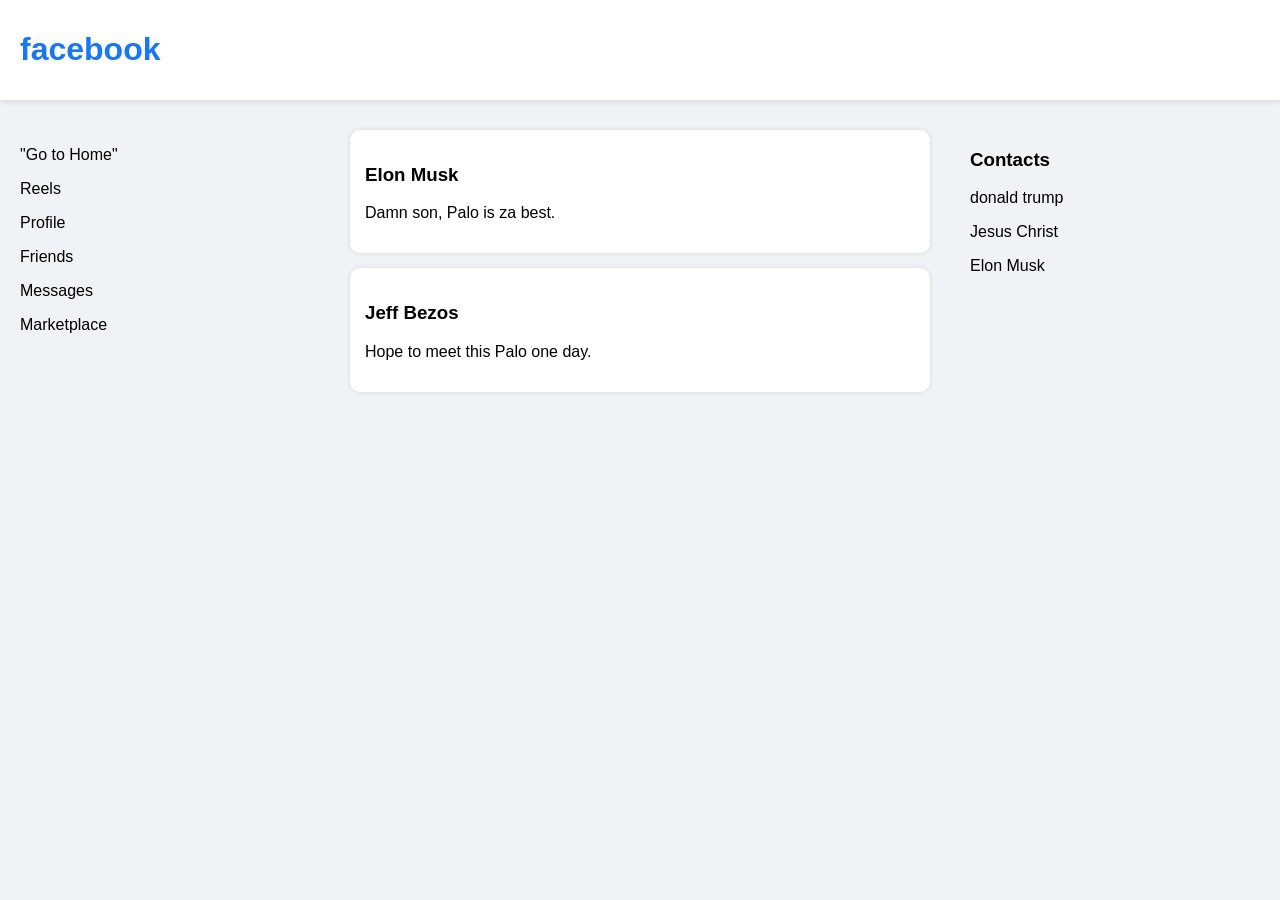
==== home.html @ 2633abd8 "Add files via upload" ====
<!DOCTYPE html>
<html>
<head>
<title>Facebook Home</title>
<link rel="stylesheet" href="home.css">
</head>

<body>

<div class="navbar">
<h1>facebook</h1>
</div>

<div class="main">

<div class="left">
    <p>"Go to Home"</p>
    <p>Reels</p>
<p>Profile</p>
<p>Friends</p>
<p>Messages</p>
<p>Marketplace</p>
</div>

<div class="feed">
<div class="post">
<h3>Elon Musk</h3>
<p>Damn son, Palo is za best.</p>
</div>

<div class="post">
<h3>Jeff Bezos</h3>
<p>Hope to meet this Palo one day.</p>
</div>
</div>

<div class="right">
<h3>Contacts</h3>
<p>donald trump</p>
<p>Jesus Christ</p>
<p>Elon Musk</p>
</div>

</div>

</body>
</html>
---- home.css ----
body{
margin:0;
font-family:Arial, Helvetica, sans-serif;
background:#f0f2f5;
}

.navbar{
background:white;
padding:10px 20px;
box-shadow:0 2px 5px rgba(0,0,0,0.1);
}

.navbar h1{
color:#1877f2;
}

.main{
display:flex;
margin-top:10px;
}

.left{
width:25%;
padding:20px;
}

.feed{
width:50%;
padding:20px;
}

.right{
width:25%;
padding:20px;
}

.post{
background:white;
padding:15px;
margin-bottom:15px;
border-radius:10px;
box-shadow:0 0 5px rgba(0,0,0,0.1);
}
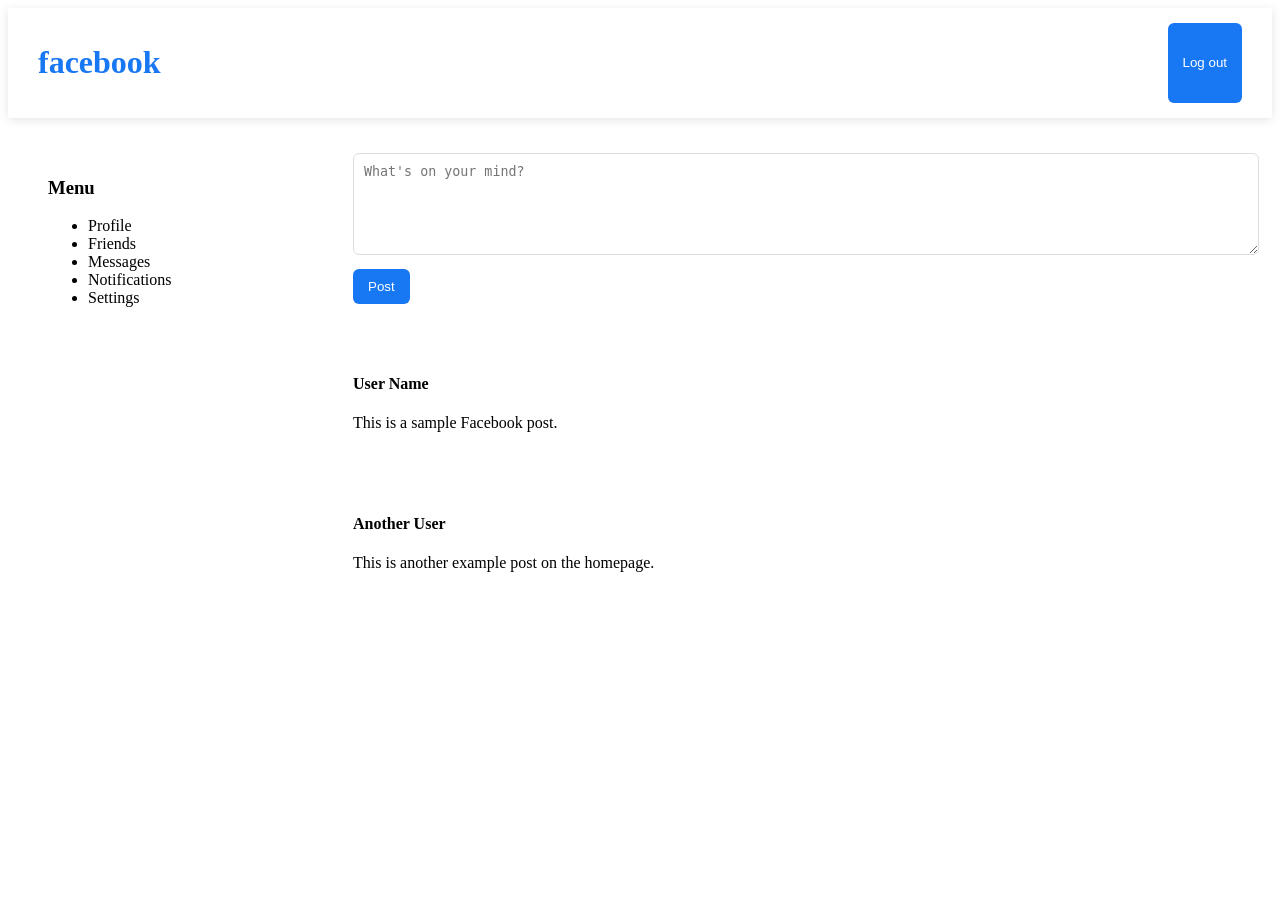
==== commit 9c16d8f0: "Add files via upload" ====
--- a/home.html
+++ b/home.html
@@ -1,47 +1,51 @@
 <!DOCTYPE html>
-<html>
+<html lang="en">
 <head>
-<title>Facebook Home</title>
-<link rel="stylesheet" href="home.css">
+  <meta charset="UTF-8">
+  <title>Facebook - Home</title>
+  <link rel="stylesheet" href="style.css">
 </head>
-
 <body>
 
-<div class="navbar">
-<h1>facebook</h1>
-</div>
+<header class="topbar">
+  <h1 class="logo-small">facebook</h1>
+  <button class="logout" onclick="logout()">Log out</button>
+</header>
 
-<div class="main">
+<div class="home-container">
 
-<div class="left">
-    <p>"Go to Home"</p>
-    <p>Reels</p>
-<p>Profile</p>
-<p>Friends</p>
-<p>Messages</p>
-<p>Marketplace</p>
-</div>
+  <div class="sidebar">
+    <h3>Menu</h3>
+    <ul>
+      <li>Profile</li>
+      <li>Friends</li>
+      <li>Messages</li>
+      <li>Notifications</li>
+      <li>Settings</li>
+    </ul>
+  </div>
 
-<div class="feed">
-<div class="post">
-<h3>Elon Musk</h3>
-<p>Damn son, Palo is za best.</p>
-</div>
+  <div class="feed">
 
-<div class="post">
-<h3>Jeff Bezos</h3>
-<p>Hope to meet this Palo one day.</p>
-</div>
-</div>
+    <div class="post-box">
+      <textarea placeholder="What's on your mind?"></textarea>
+      <button>Post</button>
+    </div>
 
-<div class="right">
-<h3>Contacts</h3>
-<p>donald trump</p>
-<p>Jesus Christ</p>
-<p>Elon Musk</p>
-</div>
+    <div class="post">
+      <h4>User Name</h4>
+      <p>This is a sample Facebook post.</p>
+    </div>
+
+    <div class="post">
+      <h4>Another User</h4>
+      <p>This is another example post on the homepage.</p>
+    </div>
+
+  </div>
 
 </div>
 
+<script src="script.js"></script>
 </body>
-</html>
+</html>
--- a/style.css
+++ b/style.css
@@ -0,0 +1,197 @@
+<style>
+body {
+  margin: 0;
+  font-family: Arial, Helvetica, sans-serif;
+  background: #f0f2f5;
+}
+
+/* LOGIN PAGE */
+.container {
+  display: flex;
+  justify-content: center;
+  align-items: center;
+  height: 100vh;
+  gap: 60px;
+}
+
+.logo {
+  color: #1877f2;
+  font-size: 60px;
+  margin: 0;
+}
+
+.tagline {
+  font-size: 24px;
+  width: 400px;
+}
+
+.login-box {
+  background: white;
+  padding: 25px;
+  width: 350px;
+  border-radius: 10px;
+  box-shadow: 0 4px 15px rgba(0,0,0,0.1);
+}
+
+.login-box input {
+  width: 100%;
+  padding: 12px;
+  margin-bottom: 10px;
+  border: 1px solid #ddd;
+  border-radius: 6px;
+}
+
+.login-btn {
+  width: 100%;
+  padding: 12px;
+  background: #1877f2;
+  color: white;
+  border: none;
+  border-radius: 6px;
+  font-size: 16px;
+  font-weight: bold;
+}
+
+.forgot {
+  display: block;
+  text-align: center;
+  margin-top: 10px;
+  color: #1877f2;
+  text-decoration: none;
+}
+
+.create-btn {
+  width: 100%;
+  padding: 12px;
+  background: #42b72a;
+  color: white;
+  border: none;
+  border-radius: 6px;
+  font-size: 16px;
+  font-weight: bold;
+}
+
+/* SIGNUP PAGE */
+.signup-container {
+  display: flex;
+  justify-content: center;
+  align-items: center;
+  height: 100vh;
+}
+
+.signup-box {
+  background: white;
+  padding: 30px;
+  width: 400px;
+  border-radius: 10px;
+  box-shadow: 0 4px 15px rgba(0,0,0,0.1);
+}
+
+.logo-center {
+  color: #1877f2;
+  text-align: center;
+}
+
+.row {
+  display: flex;
+  gap: 10px;
+}
+
+.signup-box input {
+  width: 100%;
+  padding: 10px;
+  margin-bottom: 10px;
+  border: 1px solid #ddd;
+  border-radius: 6px;
+}
+
+.signup-btn {
+  width: 100%;
+  padding: 12px;
+  background: #42b72a;
+  color: white;
+  border: none;
+  border-radius: 6px;
+  font-size: 16px;
+  font-weight: bold;
+}
+
+.gender {
+  display: flex;
+  gap: 10px;
+  margin-bottom: 10px;
+}
+
+.login-link {
+  text-align: center;
+}
+
+/* HOMEPAGE */
+.topbar {
+  background: white;
+  display: flex;
+  justify-content: space-between;
+  padding: 15px 30px;
+  box-shadow: 0 2px 10px rgba(0,0,0,0.1);
+}
+
+.logo-small {
+  color: #1877f2;
+}
+
+.logout {
+  background: #1877f2;
+  color: white;
+  border: none;
+  padding: 10px 15px;
+  border-radius: 6px;
+}
+
+.home-container {
+  display: flex;
+  padding: 20px;
+  gap: 20px;
+}
+
+.sidebar {
+  width: 250px;
+  background: white;
+  padding: 20px;
+  border-radius: 10px;
+}
+
+.feed {
+  flex: 1;
+}
+
+.post-box {
+  background: white;
+  padding: 15px;
+  border-radius: 10px;
+  margin-bottom: 20px;
+}
+
+.post-box textarea {
+  width: 100%;
+  height: 80px;
+  border: 1px solid #ddd;
+  border-radius: 6px;
+  padding: 10px;
+}
+
+.post-box button {
+  margin-top: 10px;
+  padding: 10px 15px;
+  background: #1877f2;
+  color: white;
+  border: none;
+  border-radius: 6px;
+}
+
+.post {
+  background: white;
+  padding: 15px;
+  border-radius: 10px;
+  margin-bottom: 15px;
+}
+</style>
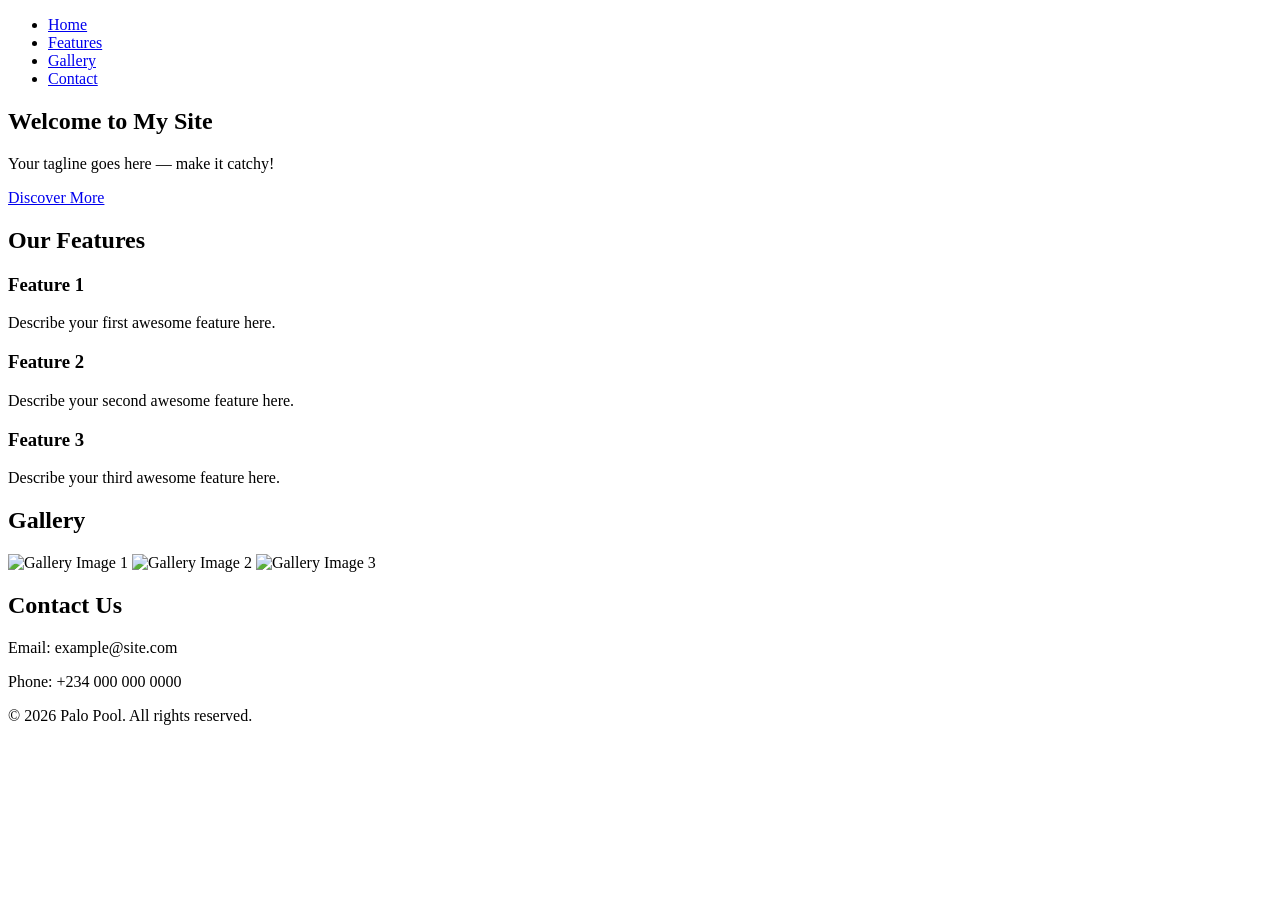
==== commit 91a7f511: "testing home.html" ====
--- a/home.html
+++ b/home.html
@@ -2,50 +2,71 @@
 <html lang="en">
 <head>
   <meta charset="UTF-8">
-  <title>Facebook - Home</title>
-  <link rel="stylesheet" href="style.css">
+  <meta name="viewport" content="width=device-width, initial-scale=1.0">
+  <title>My Professional Homepage</title>
+  <link rel="stylesheet" href="styles.css">
+  <link rel="preconnect" href="https://fonts.googleapis.com">
+  <link rel="preconnect" href="https://fonts.gstatic.com" crossorigin>
+  <link href="https://fonts.googleapis.com/css2?family=Montserrat:wght@400;700&display=swap" rel="stylesheet">
 </head>
 <body>
 
-<header class="topbar">
-  <h1 class="logo-small">facebook</h1>
-  <button class="logout" onclick="logout()">Log out</button>
-</header>
+  <!-- Navigation Bar -->
+  <nav id="navbar">
+    <ul>
+      <li><a href="#hero">Home</a></li>
+      <li><a href="#features">Features</a></li>
+      <li><a href="#gallery">Gallery</a></li>
+      <li><a href="#contact">Contact</a></li>
+    </ul>
+  </nav>
 
-<div class="home-container">
+  <!-- Section 1: Hero -->
+  <section id="hero">
+    <h1>Welcome to My Site</h1>
+    <p>Your tagline goes here — make it catchy!</p>
+    <a href="#features" class="btn">Discover More</a>
+  </section>
 
-  <div class="sidebar">
-    <h3>Menu</h3>
-    <ul>
-      <li>Profile</li>
-      <li>Friends</li>
-      <li>Messages</li>
-      <li>Notifications</li>
-      <li>Settings</li>
-    </ul>
-  </div>
+  <!-- Section 2: Features -->
+  <section id="features">
+    <h2>Our Features</h2>
+    <div class="feature-container">
+      <div class="feature-card">
+        <h3>Feature 1</h3>
+        <p>Describe your first awesome feature here.</p>
+      </div>
+      <div class="feature-card">
+        <h3>Feature 2</h3>
+        <p>Describe your second awesome feature here.</p>
+      </div>
+      <div class="feature-card">
+        <h3>Feature 3</h3>
+        <p>Describe your third awesome feature here.</p>
+      </div>
+    </div>
+  </section>
 
-  <div class="feed">
+  <!-- Section 3: Gallery -->
+  <section id="gallery">
+    <h2>Gallery</h2>
+    <div class="gallery-container">
+      <img src="img1.jpg" alt="Gallery Image 1">
+      <img src="img2.jpg" alt="Gallery Image 2">
+      <img src="img3.jpg" alt="Gallery Image 3">
+    </div>
+  </section>
 
-    <div class="post-box">
-      <textarea placeholder="What's on your mind?"></textarea>
-      <button>Post</button>
-    </div>
+  <!-- Section 4: Contact / Footer -->
+  <section id="contact">
+    <h2>Contact Us</h2>
+    <p>Email: example@site.com</p>
+    <p>Phone: +234 000 000 0000</p>
+  </section>
 
-    <div class="post">
-      <h4>User Name</h4>
-      <p>This is a sample Facebook post.</p>
-    </div>
+  <footer>
+    <p>© 2026 Palo Pool. All rights reserved.</p>
+  </footer>
 
-    <div class="post">
-      <h4>Another User</h4>
-      <p>This is another example post on the homepage.</p>
-    </div>
-
-  </div>
-
-</div>
-
-<script src="script.js"></script>
 </body>
-</html>+</html>
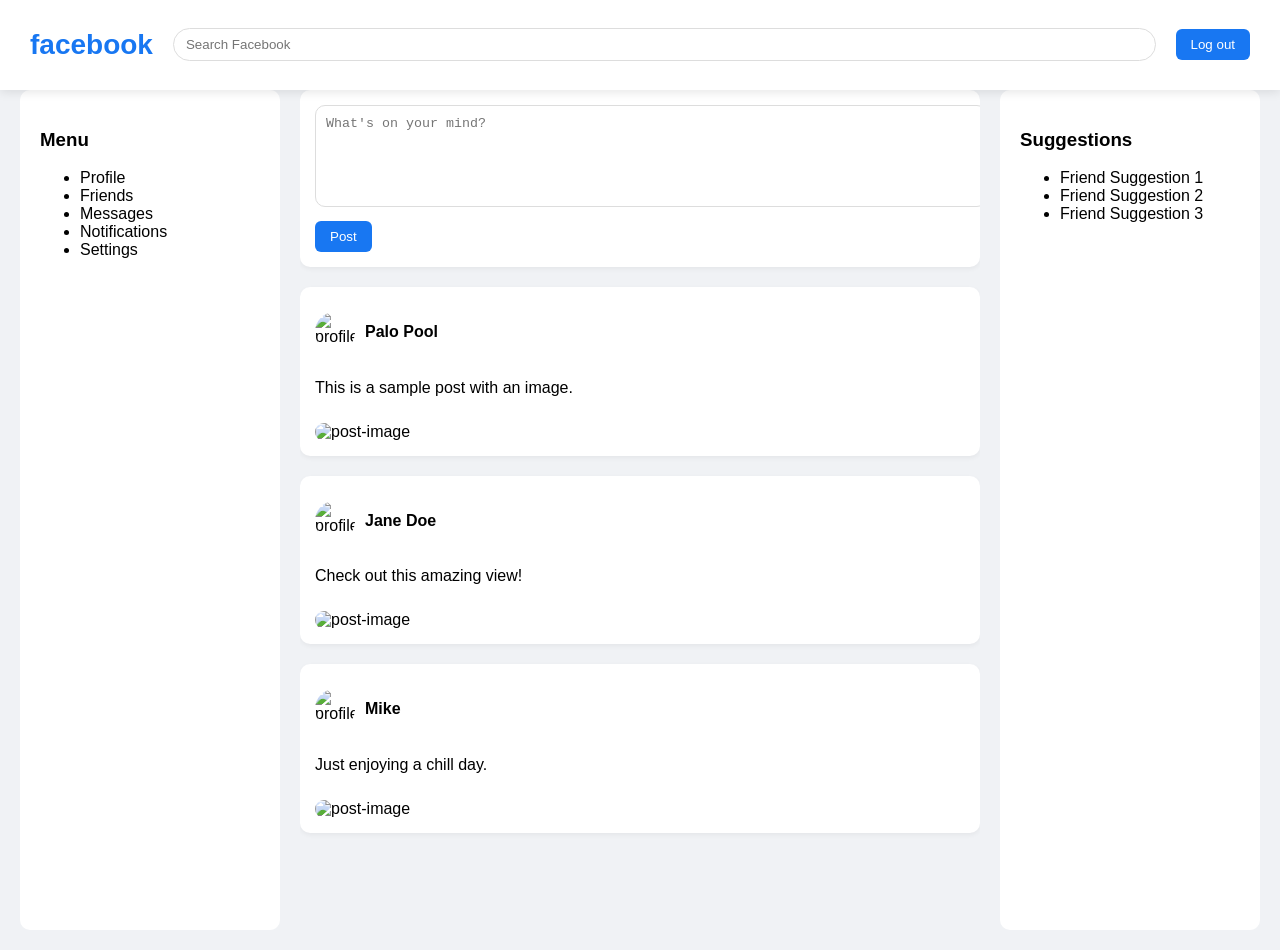
==== commit 3f1b62a0: "test home.html" ====
--- a/home.html
+++ b/home.html
@@ -2,71 +2,82 @@
 <html lang="en">
 <head>
   <meta charset="UTF-8">
-  <meta name="viewport" content="width=device-width, initial-scale=1.0">
-  <title>My Professional Homepage</title>
-  <link rel="stylesheet" href="styles.css">
-  <link rel="preconnect" href="https://fonts.googleapis.com">
-  <link rel="preconnect" href="https://fonts.gstatic.com" crossorigin>
-  <link href="https://fonts.googleapis.com/css2?family=Montserrat:wght@400;700&display=swap" rel="stylesheet">
+  <title>Facebook - Home</title>
+  <link rel="stylesheet" href="style.css">
 </head>
 <body>
 
-  <!-- Navigation Bar -->
-  <nav id="navbar">
+<!-- ===== TOPBAR ===== -->
+<header class="topbar">
+  <h1 class="logo-small">facebook</h1>
+  <input type="text" class="searchbar" placeholder="Search Facebook">
+  <button class="logout" onclick="logout()">Log out</button>
+</header>
+
+<div class="home-container">
+
+  <!-- ===== LEFT SIDEBAR ===== -->
+  <div class="sidebar left-sidebar">
+    <h3>Menu</h3>
     <ul>
-      <li><a href="#hero">Home</a></li>
-      <li><a href="#features">Features</a></li>
-      <li><a href="#gallery">Gallery</a></li>
-      <li><a href="#contact">Contact</a></li>
+      <li>Profile</li>
+      <li>Friends</li>
+      <li>Messages</li>
+      <li>Notifications</li>
+      <li>Settings</li>
     </ul>
-  </nav>
+  </div>
 
-  <!-- Section 1: Hero -->
-  <section id="hero">
-    <h1>Welcome to My Site</h1>
-    <p>Your tagline goes here — make it catchy!</p>
-    <a href="#features" class="btn">Discover More</a>
-  </section>
+  <!-- ===== FEED ===== -->
+  <div class="feed">
 
-  <!-- Section 2: Features -->
-  <section id="features">
-    <h2>Our Features</h2>
-    <div class="feature-container">
-      <div class="feature-card">
-        <h3>Feature 1</h3>
-        <p>Describe your first awesome feature here.</p>
+    <!-- Post with image -->
+    <div class="post-box">
+      <textarea placeholder="What's on your mind?"></textarea>
+      <button>Post</button>
+    </div>
+
+    <div class="post">
+      <div class="post-header">
+        <img src="https://randomuser.me/api/portraits/men/32.jpg" alt="profile" class="profile-pic">
+        <h4>Palo Pool</h4>
       </div>
-      <div class="feature-card">
-        <h3>Feature 2</h3>
-        <p>Describe your second awesome feature here.</p>
+      <p>This is a sample post with an image.</p>
+      <img src="https://source.unsplash.com/600x300/?nature,water" alt="post-image" class="post-image">
+    </div>
+
+    <div class="post">
+      <div class="post-header">
+        <img src="https://randomuser.me/api/portraits/women/44.jpg" alt="profile" class="profile-pic">
+        <h4>Jane Doe</h4>
       </div>
-      <div class="feature-card">
-        <h3>Feature 3</h3>
-        <p>Describe your third awesome feature here.</p>
+      <p>Check out this amazing view!</p>
+      <img src="https://source.unsplash.com/600x300/?mountains,sky" alt="post-image" class="post-image">
+    </div>
+
+    <div class="post">
+      <div class="post-header">
+        <img src="https://randomuser.me/api/portraits/men/50.jpg" alt="profile" class="profile-pic">
+        <h4>Mike</h4>
       </div>
+      <p>Just enjoying a chill day.</p>
+      <img src="https://source.unsplash.com/600x300/?beach,sunset" alt="post-image" class="post-image">
     </div>
-  </section>
 
-  <!-- Section 3: Gallery -->
-  <section id="gallery">
-    <h2>Gallery</h2>
-    <div class="gallery-container">
-      <img src="img1.jpg" alt="Gallery Image 1">
-      <img src="img2.jpg" alt="Gallery Image 2">
-      <img src="img3.jpg" alt="Gallery Image 3">
-    </div>
-  </section>
+  </div>
 
-  <!-- Section 4: Contact / Footer -->
-  <section id="contact">
-    <h2>Contact Us</h2>
-    <p>Email: example@site.com</p>
-    <p>Phone: +234 000 000 0000</p>
-  </section>
+  <!-- ===== RIGHT SIDEBAR ===== -->
+  <div class="sidebar right-sidebar">
+    <h3>Suggestions</h3>
+    <ul>
+      <li>Friend Suggestion 1</li>
+      <li>Friend Suggestion 2</li>
+      <li>Friend Suggestion 3</li>
+    </ul>
+  </div>
 
-  <footer>
-    <p>© 2026 Palo Pool. All rights reserved.</p>
-  </footer>
+</div>
 
+<script src="script.js"></script>
 </body>
 </html>
--- a/style.css
+++ b/style.css
@@ -0,0 +1,124 @@
+/* ===== GENERAL ===== */
+body {
+  margin: 0;
+  font-family: Arial, Helvetica, sans-serif;
+  background: #f0f2f5;
+}
+
+/* ===== TOPBAR ===== */
+.topbar {
+  position: fixed;
+  top: 0;
+  left: 0;
+  right: 0;
+  background: white;
+  display: flex;
+  align-items: center;
+  padding: 10px 30px;
+  box-shadow: 0 2px 10px rgba(0,0,0,0.1);
+  z-index: 100;
+  gap: 20px;
+}
+
+.logo-small {
+  color: #1877f2;
+  font-size: 28px;
+}
+
+.searchbar {
+  flex: 1;
+  padding: 8px 12px;
+  border-radius: 20px;
+  border: 1px solid #ddd;
+}
+
+.logout {
+  background: #1877f2;
+  color: white;
+  border: none;
+  padding: 8px 15px;
+  border-radius: 6px;
+  cursor: pointer;
+}
+
+/* ===== LAYOUT ===== */
+.home-container {
+  display: flex;
+  margin-top: 70px; /* to offset topbar */
+  gap: 20px;
+  padding: 20px;
+}
+
+/* ===== SIDEBARS ===== */
+.sidebar {
+  background: white;
+  padding: 20px;
+  border-radius: 10px;
+  position: sticky;
+  top: 80px; /* below topbar */
+  height: calc(100vh - 100px);
+  overflow-y: auto;
+}
+
+.left-sidebar {
+  width: 220px;
+}
+
+.right-sidebar {
+  width: 220px;
+}
+
+/* ===== FEED ===== */
+.feed {
+  flex: 1;
+  display: flex;
+  flex-direction: column;
+  gap: 20px;
+  max-height: calc(100vh - 100px);
+  overflow-y: auto;
+}
+
+/* ===== POSTS ===== */
+.post-box, .post {
+  background: white;
+  padding: 15px;
+  border-radius: 10px;
+  box-shadow: 0 2px 5px rgba(0,0,0,0.05);
+}
+
+.post-box textarea {
+  width: 100%;
+  height: 80px;
+  border-radius: 10px;
+  border: 1px solid #ddd;
+  padding: 10px;
+  resize: none;
+}
+
+.post-box button {
+  margin-top: 10px;
+  padding: 8px 15px;
+  background: #1877f2;
+  color: white;
+  border: none;
+  border-radius: 6px;
+  cursor: pointer;
+}
+
+.post-header {
+  display: flex;
+  align-items: center;
+  gap: 10px;
+}
+
+.profile-pic {
+  width: 40px;
+  height: 40px;
+  border-radius: 50%;
+}
+
+.post-image {
+  width: 100%;
+  margin-top: 10px;
+  border-radius: 10px;
+}
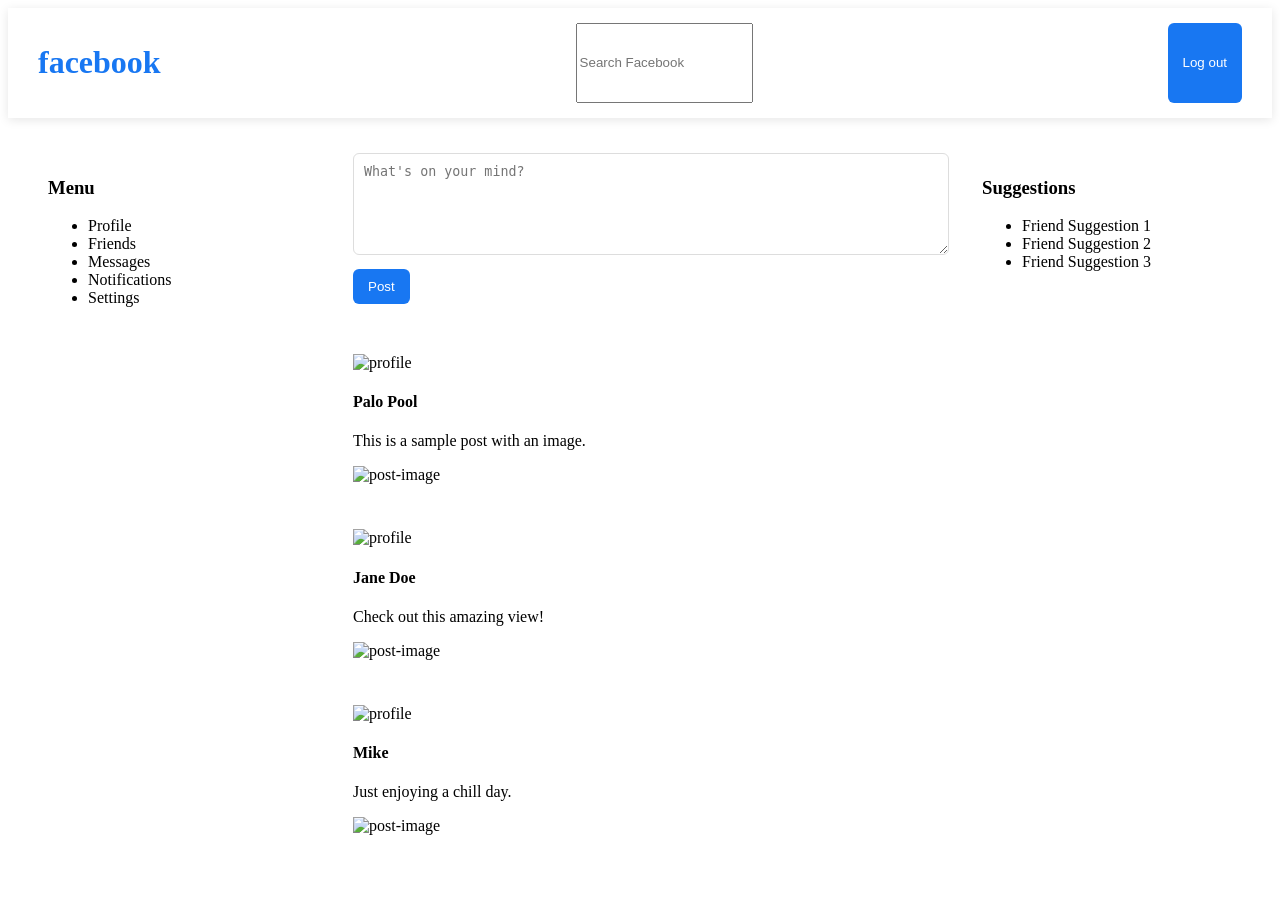
==== commit 1fd77296: "Add files via upload" ====
--- a/home.html
+++ b/home.html
@@ -80,4 +80,4 @@
 
 <script src="script.js"></script>
 </body>
-</html>
+</html>
--- a/style.css
+++ b/style.css
@@ -1,124 +1,197 @@
-/* ===== GENERAL ===== */
+<style>
 body {
   margin: 0;
   font-family: Arial, Helvetica, sans-serif;
   background: #f0f2f5;
 }
 
-/* ===== TOPBAR ===== */
+/* LOGIN PAGE */
+.container {
+  display: flex;
+  justify-content: center;
+  align-items: center;
+  height: 100vh;
+  gap: 60px;
+}
+
+.logo {
+  color: #1877f2;
+  font-size: 60px;
+  margin: 0;
+}
+
+.tagline {
+  font-size: 24px;
+  width: 400px;
+}
+
+.login-box {
+  background: white;
+  padding: 25px;
+  width: 350px;
+  border-radius: 10px;
+  box-shadow: 0 4px 15px rgba(0,0,0,0.1);
+}
+
+.login-box input {
+  width: 100%;
+  padding: 12px;
+  margin-bottom: 10px;
+  border: 1px solid #ddd;
+  border-radius: 6px;
+}
+
+.login-btn {
+  width: 100%;
+  padding: 12px;
+  background: #1877f2;
+  color: white;
+  border: none;
+  border-radius: 6px;
+  font-size: 16px;
+  font-weight: bold;
+}
+
+.forgot {
+  display: block;
+  text-align: center;
+  margin-top: 10px;
+  color: #1877f2;
+  text-decoration: none;
+}
+
+.create-btn {
+  width: 100%;
+  padding: 12px;
+  background: #42b72a;
+  color: white;
+  border: none;
+  border-radius: 6px;
+  font-size: 16px;
+  font-weight: bold;
+}
+
+/* SIGNUP PAGE */
+.signup-container {
+  display: flex;
+  justify-content: center;
+  align-items: center;
+  height: 100vh;
+}
+
+.signup-box {
+  background: white;
+  padding: 30px;
+  width: 400px;
+  border-radius: 10px;
+  box-shadow: 0 4px 15px rgba(0,0,0,0.1);
+}
+
+.logo-center {
+  color: #1877f2;
+  text-align: center;
+}
+
+.row {
+  display: flex;
+  gap: 10px;
+}
+
+.signup-box input {
+  width: 100%;
+  padding: 10px;
+  margin-bottom: 10px;
+  border: 1px solid #ddd;
+  border-radius: 6px;
+}
+
+.signup-btn {
+  width: 100%;
+  padding: 12px;
+  background: #42b72a;
+  color: white;
+  border: none;
+  border-radius: 6px;
+  font-size: 16px;
+  font-weight: bold;
+}
+
+.gender {
+  display: flex;
+  gap: 10px;
+  margin-bottom: 10px;
+}
+
+.login-link {
+  text-align: center;
+}
+
+/* HOMEPAGE */
 .topbar {
-  position: fixed;
-  top: 0;
-  left: 0;
-  right: 0;
   background: white;
   display: flex;
-  align-items: center;
-  padding: 10px 30px;
+  justify-content: space-between;
+  padding: 15px 30px;
   box-shadow: 0 2px 10px rgba(0,0,0,0.1);
-  z-index: 100;
-  gap: 20px;
 }
 
 .logo-small {
   color: #1877f2;
-  font-size: 28px;
-}
-
-.searchbar {
-  flex: 1;
-  padding: 8px 12px;
-  border-radius: 20px;
-  border: 1px solid #ddd;
 }
 
 .logout {
   background: #1877f2;
   color: white;
   border: none;
-  padding: 8px 15px;
+  padding: 10px 15px;
   border-radius: 6px;
-  cursor: pointer;
 }
 
-/* ===== LAYOUT ===== */
 .home-container {
   display: flex;
-  margin-top: 70px; /* to offset topbar */
+  padding: 20px;
   gap: 20px;
-  padding: 20px;
 }
 
-/* ===== SIDEBARS ===== */
 .sidebar {
+  width: 250px;
   background: white;
   padding: 20px;
   border-radius: 10px;
-  position: sticky;
-  top: 80px; /* below topbar */
-  height: calc(100vh - 100px);
-  overflow-y: auto;
 }
 
-.left-sidebar {
-  width: 220px;
+.feed {
+  flex: 1;
 }
 
-.right-sidebar {
-  width: 220px;
-}
-
-/* ===== FEED ===== */
-.feed {
-  flex: 1;
-  display: flex;
-  flex-direction: column;
-  gap: 20px;
-  max-height: calc(100vh - 100px);
-  overflow-y: auto;
-}
-
-/* ===== POSTS ===== */
-.post-box, .post {
+.post-box {
   background: white;
   padding: 15px;
   border-radius: 10px;
-  box-shadow: 0 2px 5px rgba(0,0,0,0.05);
+  margin-bottom: 20px;
 }
 
 .post-box textarea {
   width: 100%;
   height: 80px;
-  border-radius: 10px;
   border: 1px solid #ddd;
+  border-radius: 6px;
   padding: 10px;
-  resize: none;
 }
 
 .post-box button {
   margin-top: 10px;
-  padding: 8px 15px;
+  padding: 10px 15px;
   background: #1877f2;
   color: white;
   border: none;
   border-radius: 6px;
-  cursor: pointer;
 }
 
-.post-header {
-  display: flex;
-  align-items: center;
-  gap: 10px;
+.post {
+  background: white;
+  padding: 15px;
+  border-radius: 10px;
+  margin-bottom: 15px;
 }
-
-.profile-pic {
-  width: 40px;
-  height: 40px;
-  border-radius: 50%;
-}
-
-.post-image {
-  width: 100%;
-  margin-top: 10px;
-  border-radius: 10px;
-}
+</style>
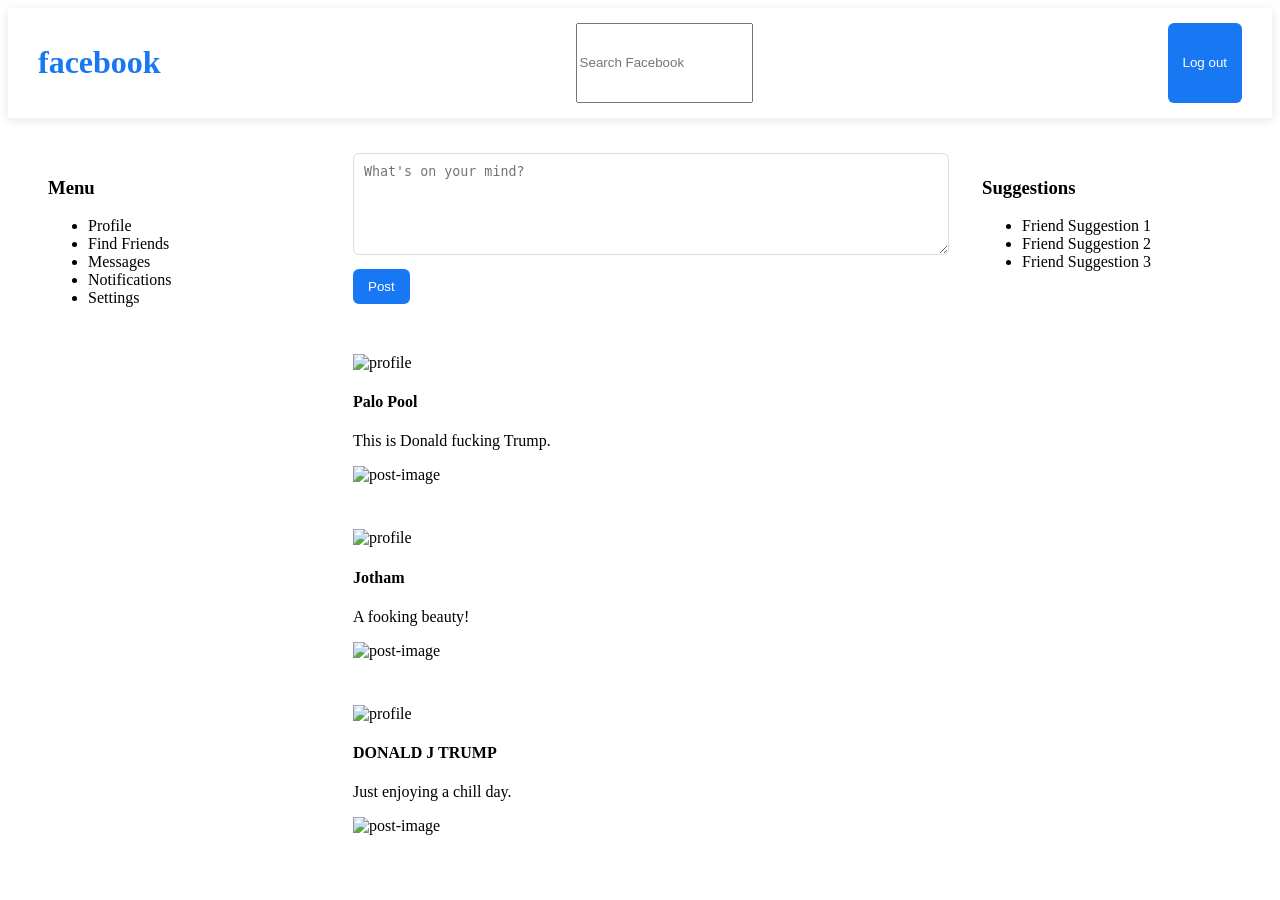
==== commit d247b0b3: "Add files via upload" ====
--- a/home.html
+++ b/home.html
@@ -21,7 +21,7 @@
     <h3>Menu</h3>
     <ul>
       <li>Profile</li>
-      <li>Friends</li>
+      <li>Find Friends</li>
       <li>Messages</li>
       <li>Notifications</li>
       <li>Settings</li>
@@ -39,29 +39,29 @@
 
     <div class="post">
       <div class="post-header">
-        <img src="https://randomuser.me/api/portraits/men/32.jpg" alt="profile" class="profile-pic">
+        <img src="dogo.jpeg" alt="profile" class="profile-pic">
         <h4>Palo Pool</h4>
       </div>
-      <p>This is a sample post with an image.</p>
-      <img src="https://source.unsplash.com/600x300/?nature,water" alt="post-image" class="post-image">
+      <p>This is Donald fucking Trump.</p>
+      <img src="trump.jpeg" alt="post-image" class="post-image">
     </div>
 
     <div class="post">
       <div class="post-header">
-        <img src="https://randomuser.me/api/portraits/women/44.jpg" alt="profile" class="profile-pic">
-        <h4>Jane Doe</h4>
+        <img src="cig bunny.jpeg" alt="profile" class="profile-pic">
+        <h4>Jotham</h4>
       </div>
-      <p>Check out this amazing view!</p>
-      <img src="https://source.unsplash.com/600x300/?mountains,sky" alt="post-image" class="post-image">
+      <p>A fooking beauty!</p>
+      <img src="lamborghini-aventador-svj.jpg" alt="post-image" class="post-image">
     </div>
 
     <div class="post">
       <div class="post-header">
-        <img src="https://randomuser.me/api/portraits/men/50.jpg" alt="profile" class="profile-pic">
-        <h4>Mike</h4>
+        <img src="trump.jpeg" alt="profile" class="profile-pic">
+        <h4>DONALD J TRUMP</h4>
       </div>
       <p>Just enjoying a chill day.</p>
-      <img src="https://source.unsplash.com/600x300/?beach,sunset" alt="post-image" class="post-image">
+      <img src="beach.jpeg" alt="post-image" class="post-image">
     </div>
 
   </div>
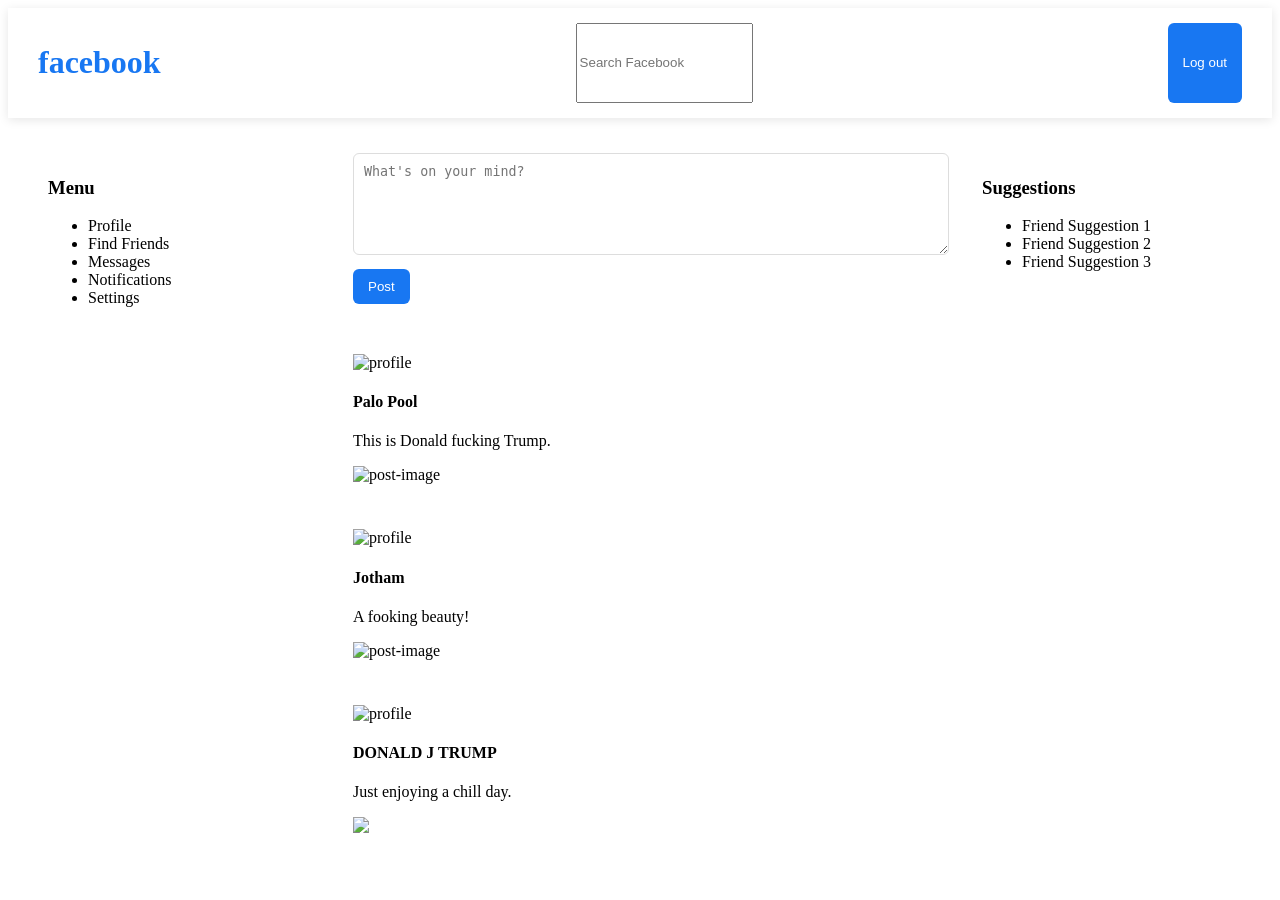
==== commit 238f8bb3: "Update home.html" ====
--- a/home.html
+++ b/home.html
@@ -61,7 +61,7 @@
         <h4>DONALD J TRUMP</h4>
       </div>
       <p>Just enjoying a chill day.</p>
-      <img src="beach.jpeg" alt="post-image" class="post-image">
+      <img src="https://via.placeholder.com/400x200">
     </div>
 
   </div>
@@ -80,4 +80,4 @@
 
 <script src="script.js"></script>
 </body>
-</html>+</html>
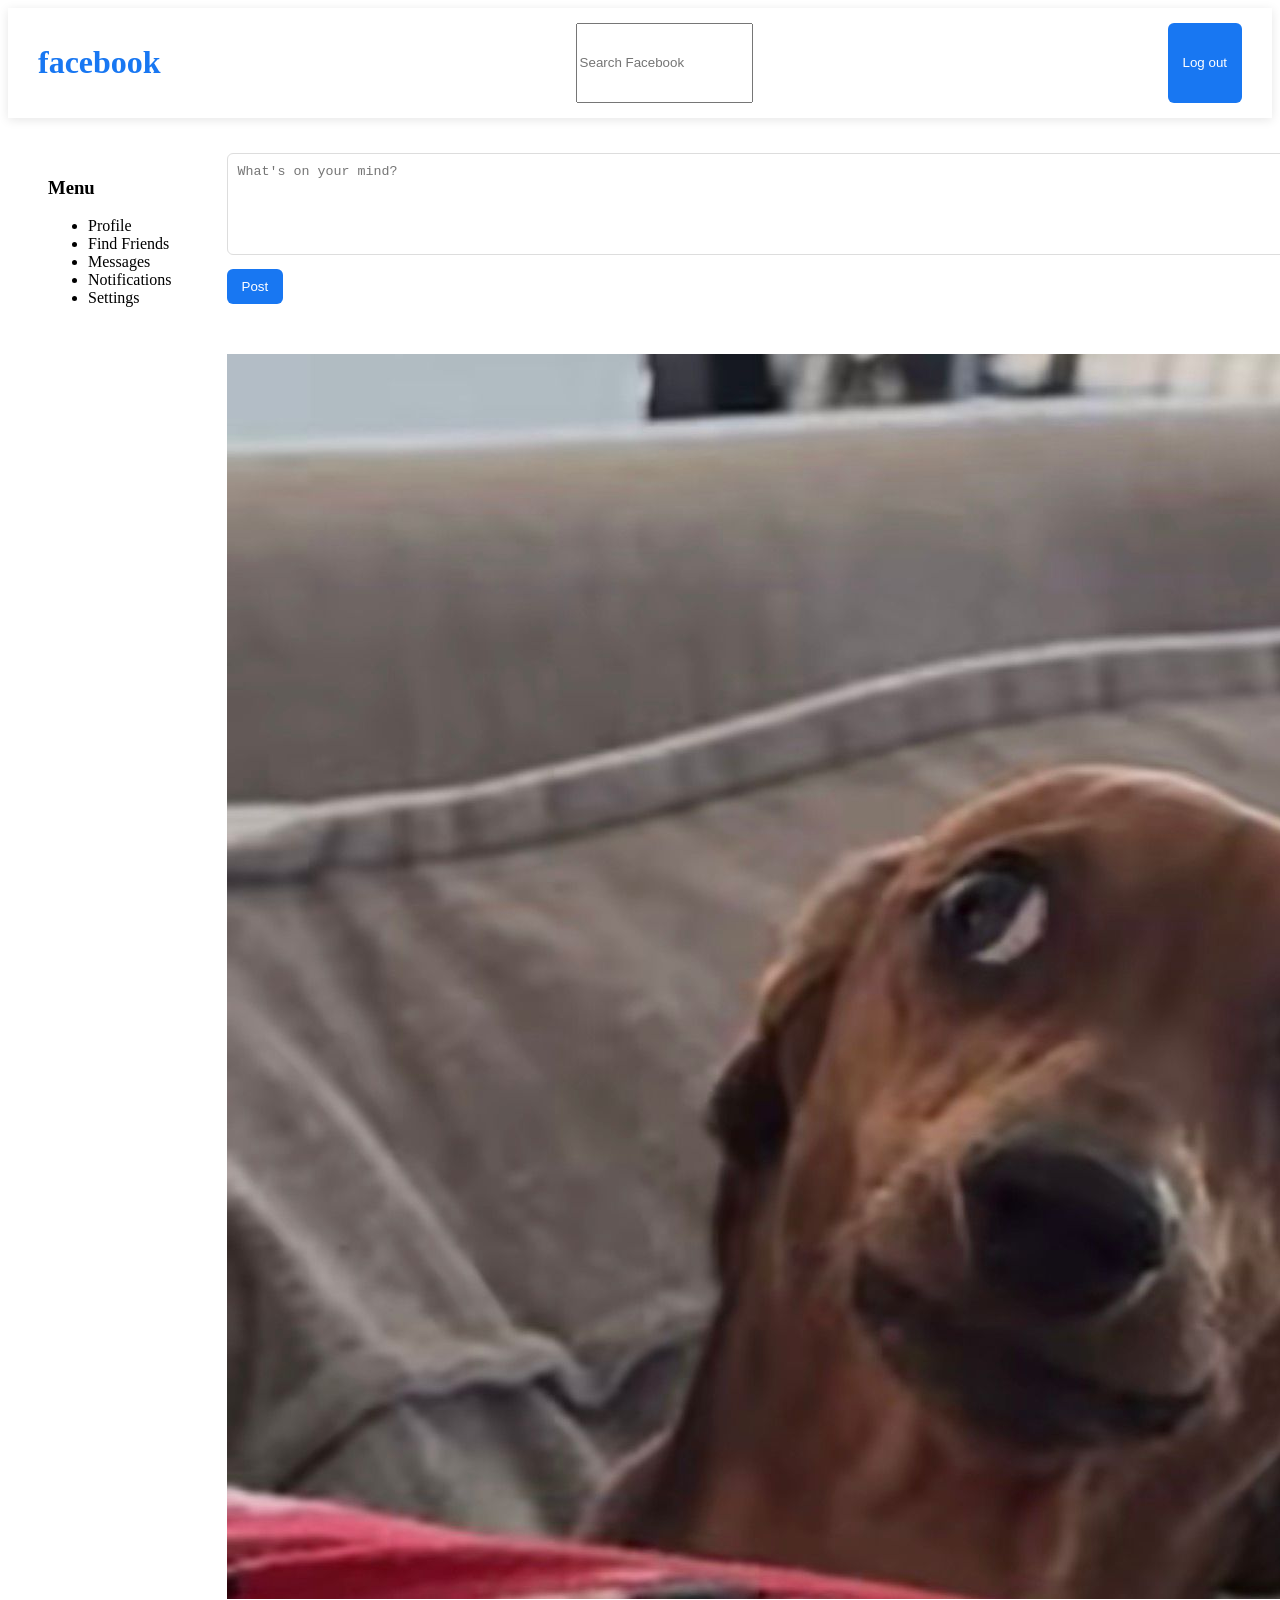
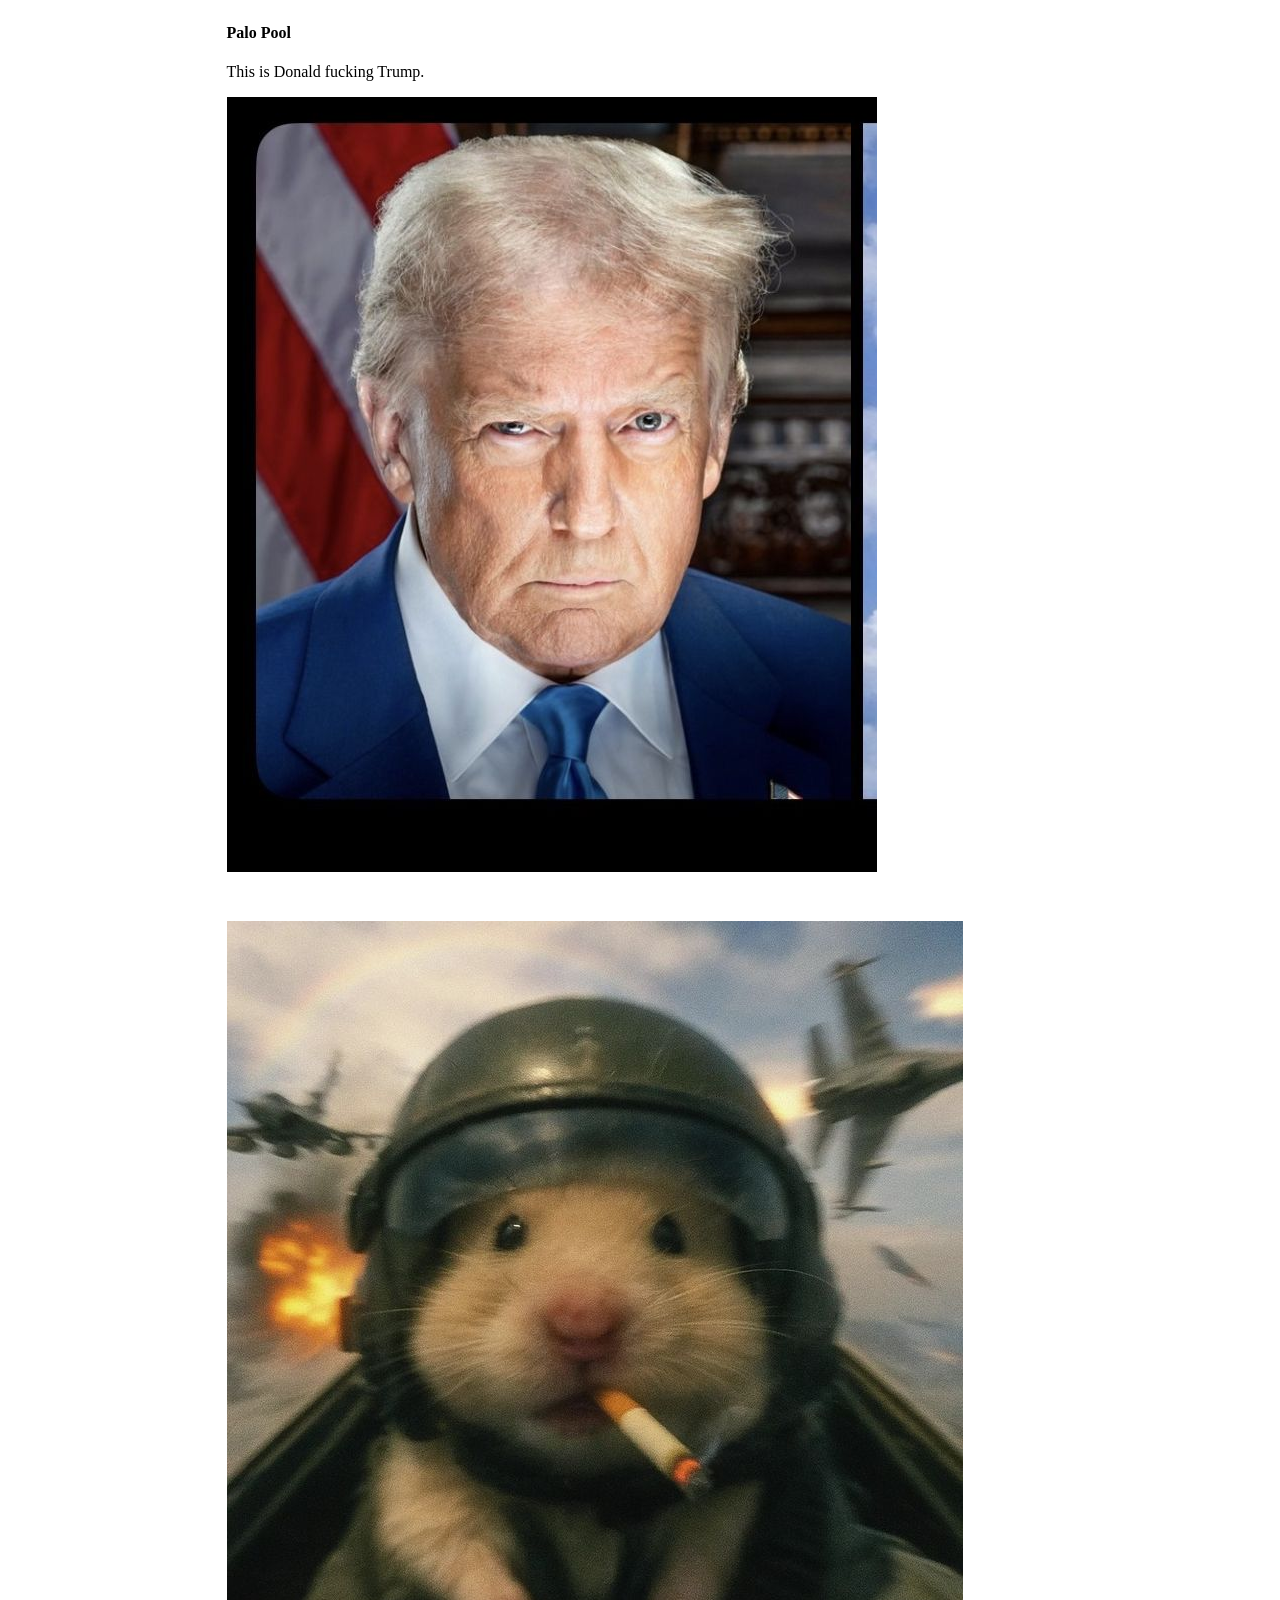
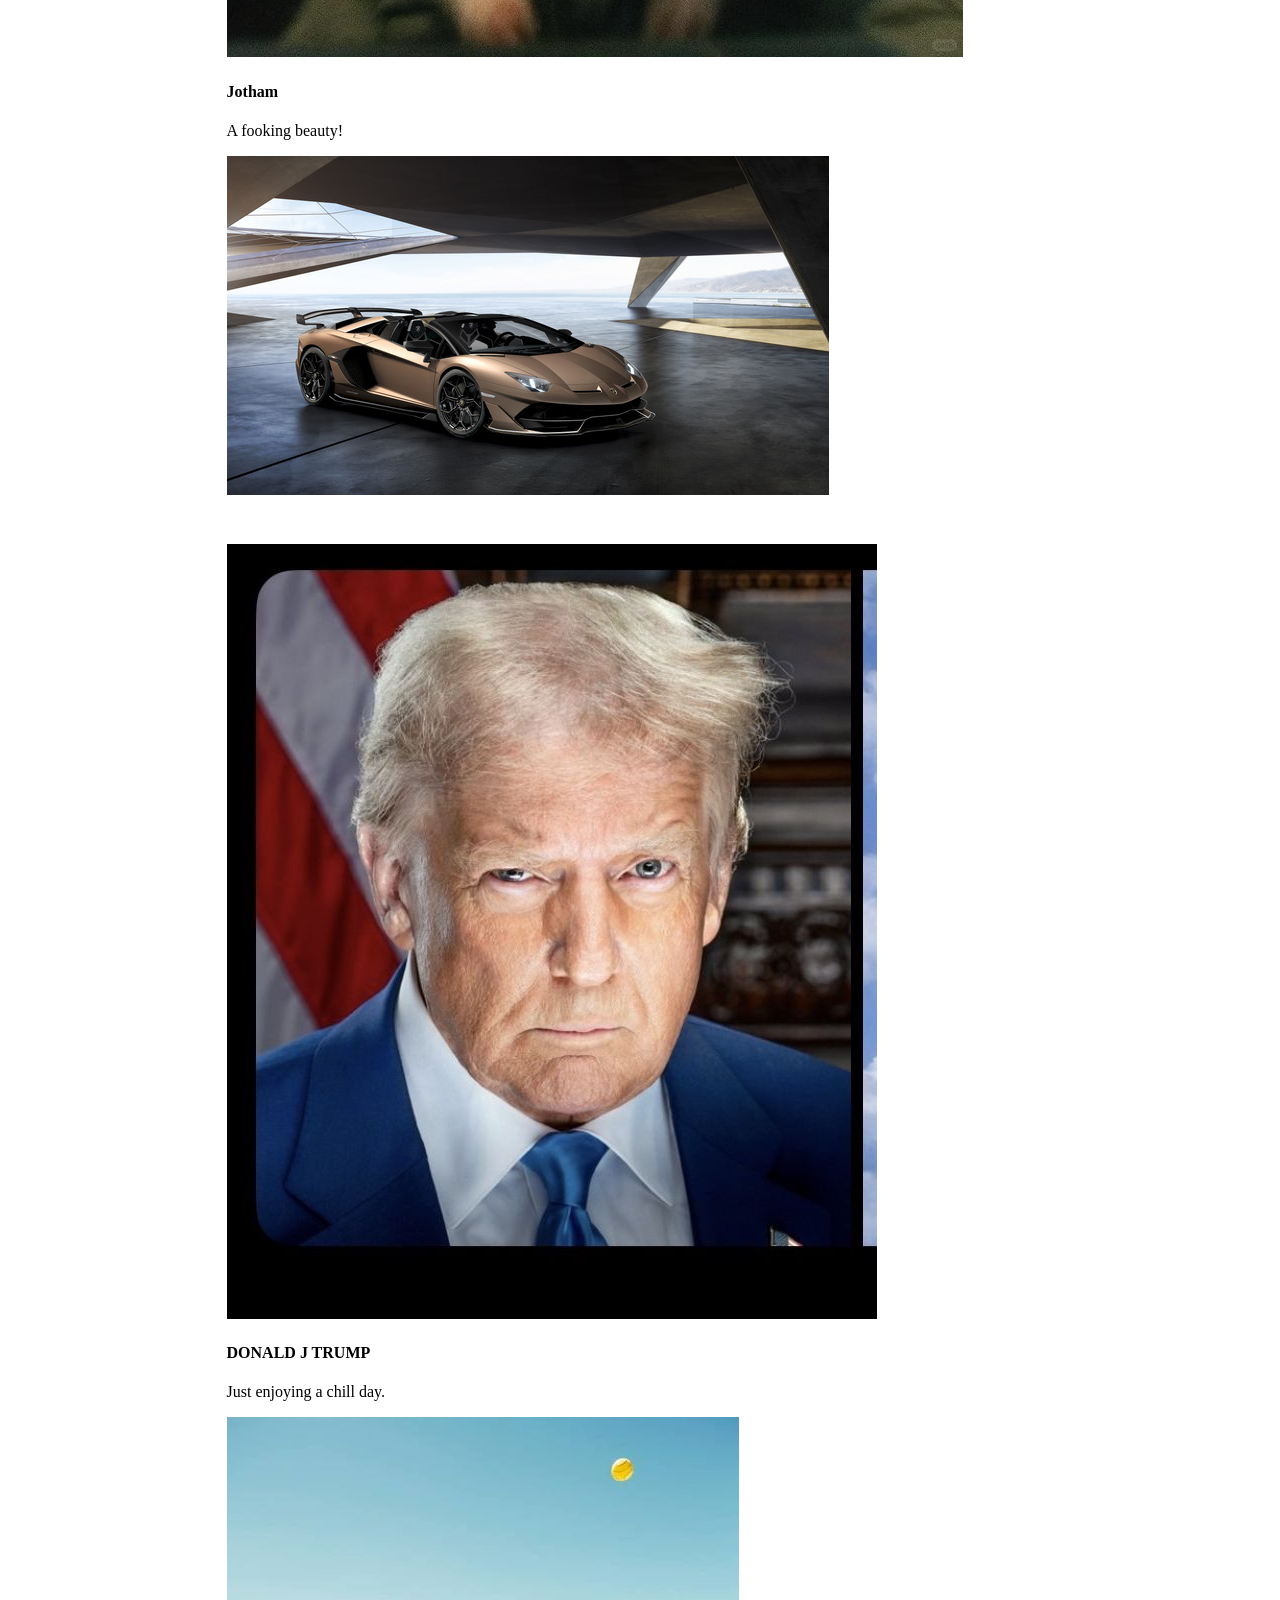
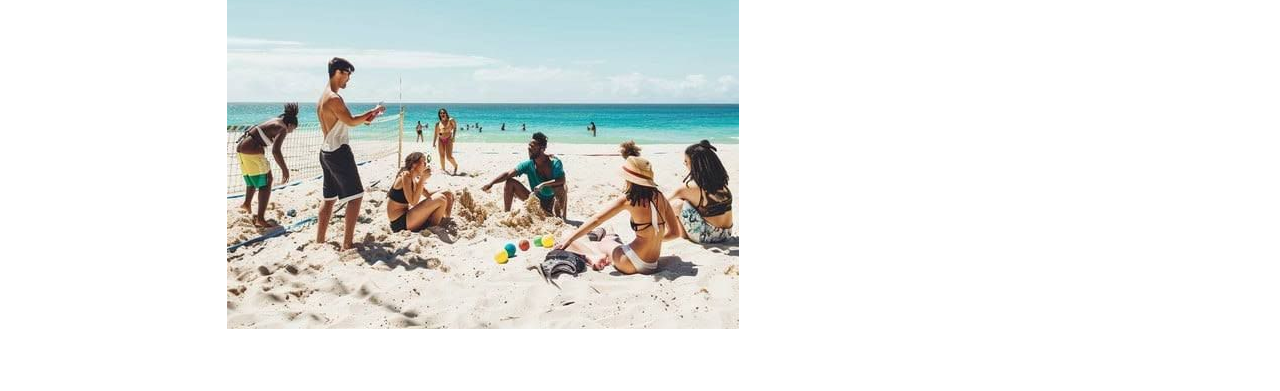
==== commit 39025c63: "Add files via upload" ====
--- a/home.html
+++ b/home.html
@@ -61,7 +61,7 @@
         <h4>DONALD J TRUMP</h4>
       </div>
       <p>Just enjoying a chill day.</p>
-      <img src="https://via.placeholder.com/400x200">
+      <img src="beach.jpeg" alt="post-image" class="post-image">
     </div>
 
   </div>
@@ -80,4 +80,4 @@
 
 <script src="script.js"></script>
 </body>
-</html>
+</html>
